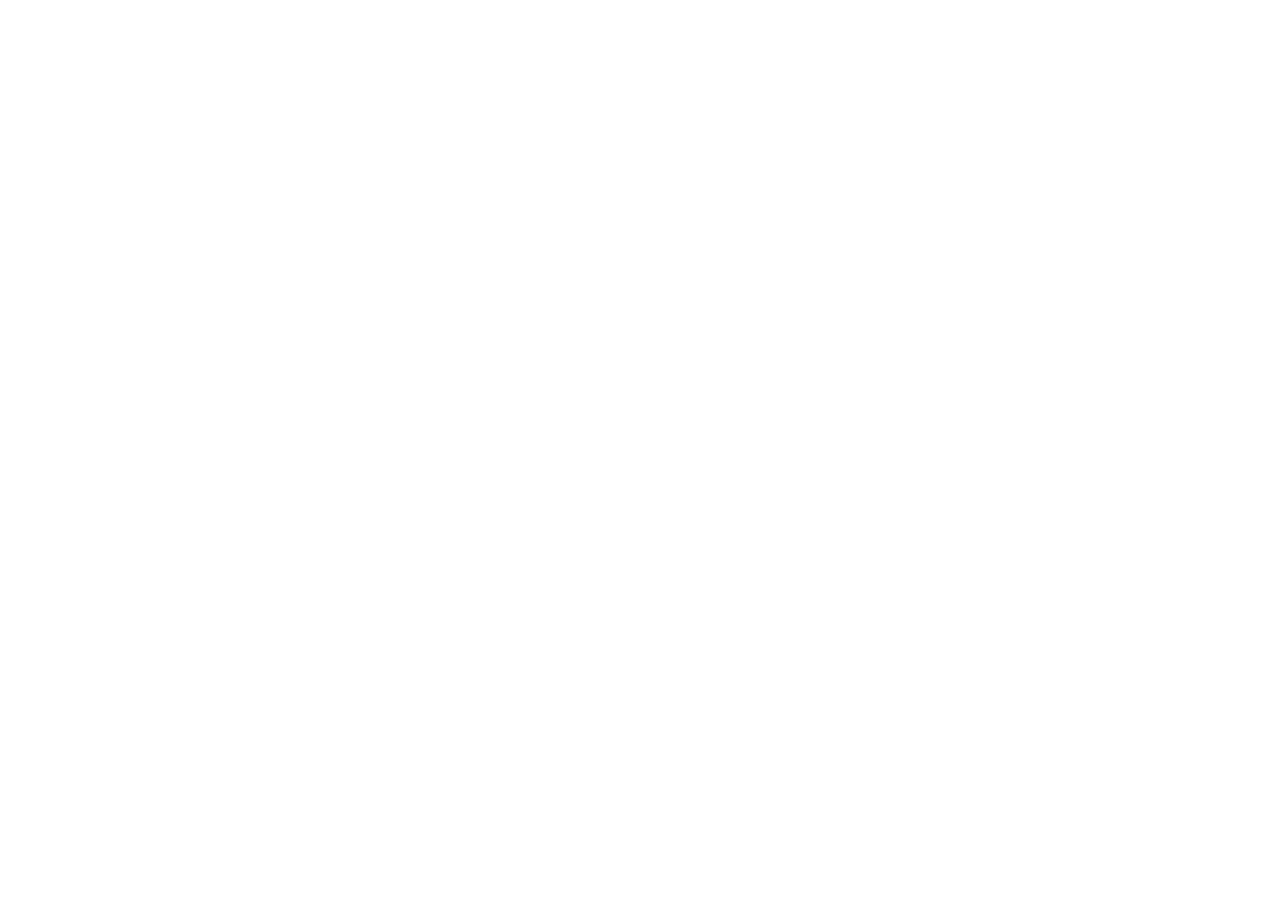
==== script.html @ 59bbd333 "teste" ====
<!DOCTYPE html>
<html lang="pt-br">
    <head>
        <meta charset="UTF-8">
        <meta name="viewport" content="width=device-width, initial-scale=1.0">
        <title>Metas do meu ano de 2026</title>
        <link rel="stylesheet" href="style.css">
    </head>

    <body>
        

    </body>
</html>
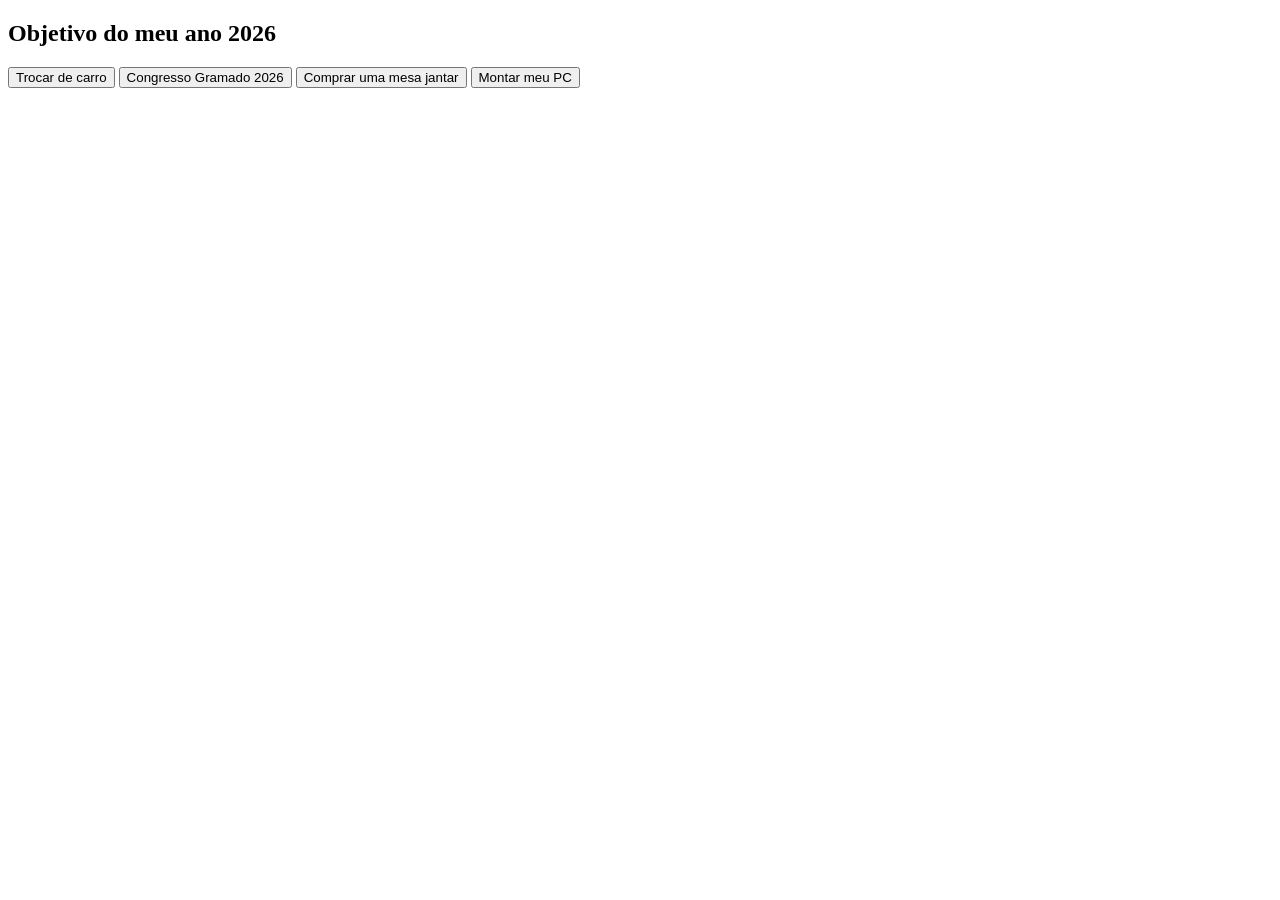
==== commit 52e61d0e: "kgg" ====
--- a/script.html
+++ b/script.html
@@ -8,7 +8,20 @@
     </head>
 
     <body>
-        
+        <section class="conteudo-principal">
+            <h2 class="titulo-principal">Objetivo do meu ano 2026</h2>
+            <div class="conteudo">
+                <div class="botoes">
+                    <button class="botao-ativo">Trocar de carro</button>
+                    <button class="botao">Congresso Gramado 2026</button>
+                    <button class="botao">Comprar uma mesa jantar</button>
+                    <button class="botao">Montar meu PC</button>
+                </div>
+                <div class="abas-textos">
+                    
+                </div>
+            </div>
+        </section>
 
     </body>
 </html>
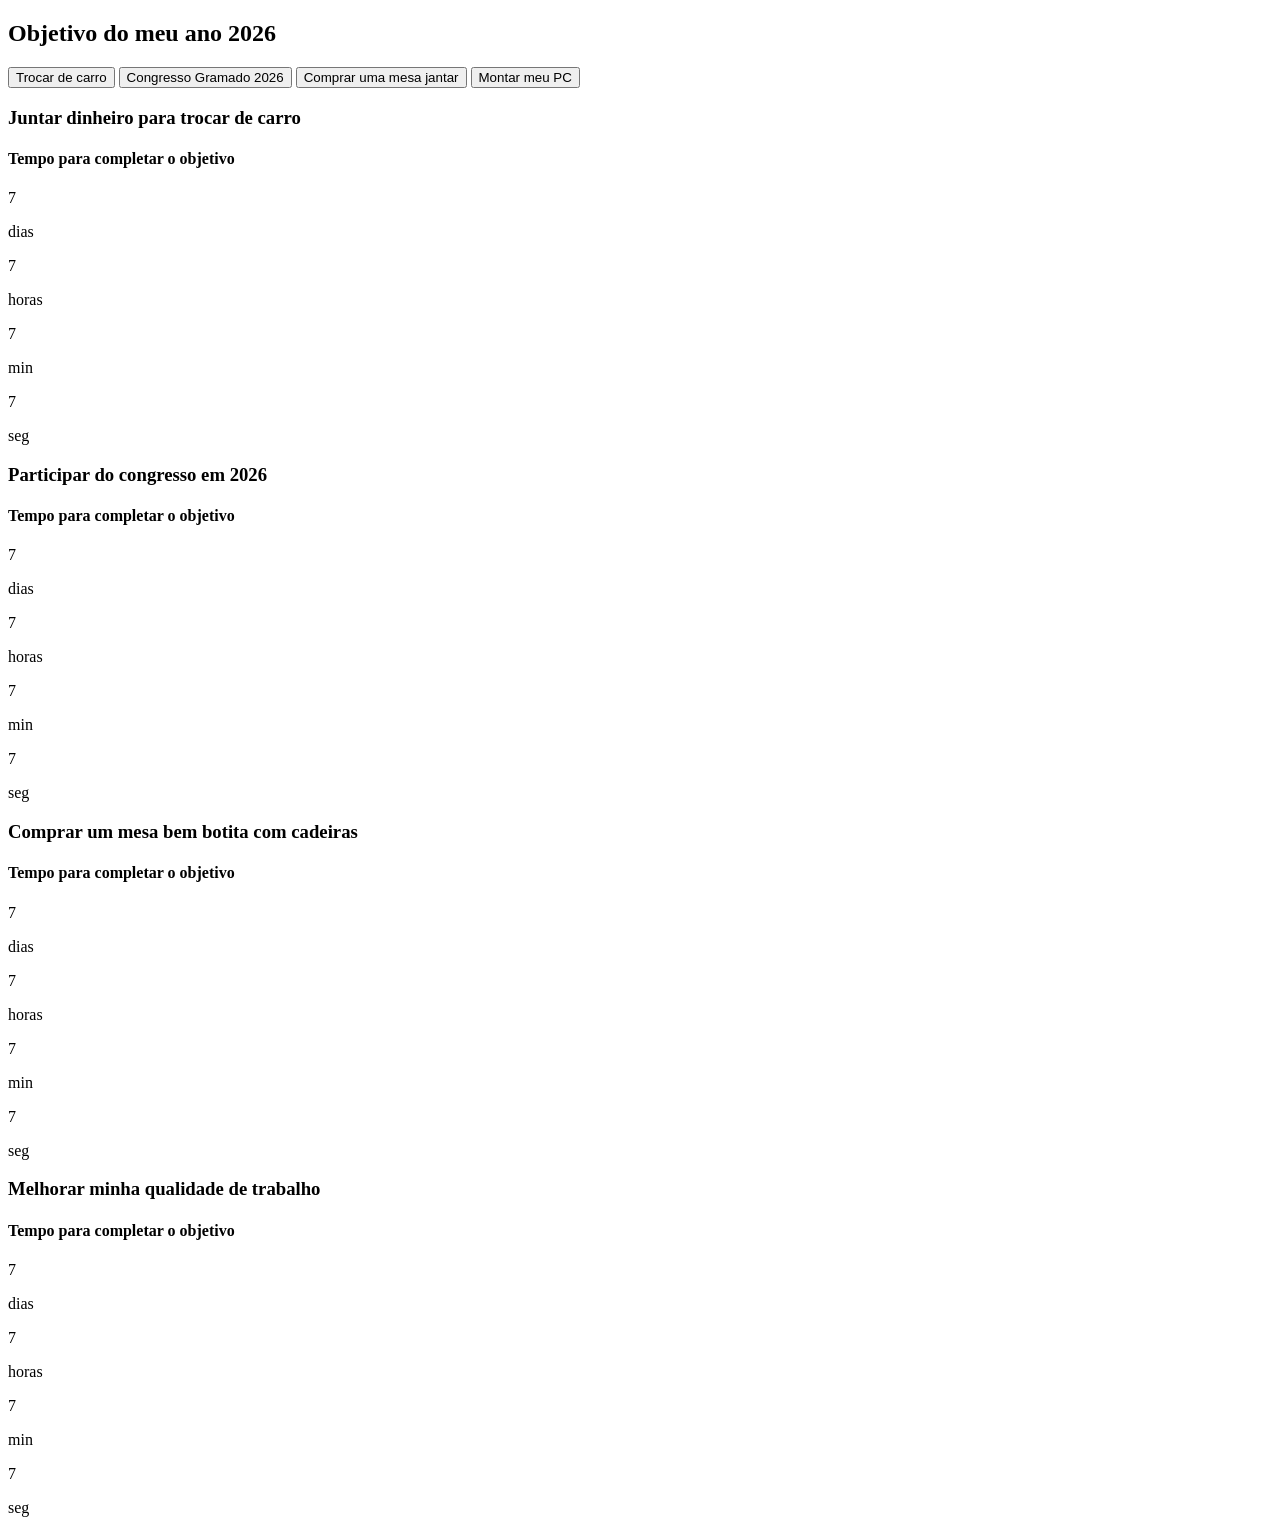
==== commit e62241e1: "jajajaj" ====
--- a/script.html
+++ b/script.html
@@ -18,8 +18,90 @@
                     <button class="botao">Montar meu PC</button>
                 </div>
                 <div class="abas-textos">
-                    
+                    <div class="aba-conteudo ativo">
+                    <h3 class="aba-conteudo-titulo-principal">Juntar dinheiro para trocar de carro</h3>
+                    <h4 class="aba-conteudo-titulo-secundario">Tempo para completar o objetivo</h4>
+                    <div class="contador">
+                        <div class="contador-digito">
+                            <p class="contador-digito-numero" id="dias0">7</p>
+                            <p class="contador-digito-texto">dias</p>
+                        </div>
+                        <div class="contador-digito">
+                            <p class="contador-digito-numero" id="horas0">7</p>
+                            <p class="contador-digito-texto">horas</p>
+                        </div>
+                        <div class="contador-digito">
+                            <p class="contador-digito-numero" id="min0">7</p>
+                            <p class="contador-digito-texto">min</p>
+                        </div>
+                        <div class="contador-digito">
+                            <p class="contador-digito-numero" id="seg0">7</p>
+                            <p class="contador-digito-texto">seg</p>
+                        </div>
+                        <div class="aba-conteudo">
+                    <h3 class="aba-conteudo-titulo-principal">Participar do congresso em 2026</h3>
+                    <h4 class="aba-conteudo-titulo-secundario">Tempo para completar o objetivo</h4>
+                    <div class="contador">
+                        <div class="contador-digito">
+                            <p class="contador-digito-numero" id="dias0">7</p>
+                            <p class="contador-digito-texto">dias</p>
+                        </div>
+                        <div class="contador-digito">
+                            <p class="contador-digito-numero" id="horas0">7</p>
+                            <p class="contador-digito-texto">horas</p>
+                        </div>
+                        <div class="contador-digito">
+                            <p class="contador-digito-numero" id="min0">7</p>
+                            <p class="contador-digito-texto">min</p>
+                        </div>
+                        <div class="contador-digito">
+                            <p class="contador-digito-numero" id="seg0">7</p>
+                            <p class="contador-digito-texto">seg</p>
+                        </div> 
+                         <div class="aba-conteudo">
+                    <h3 class="aba-conteudo-titulo-principal">Comprar um mesa bem botita com cadeiras</h3>
+                    <h4 class="aba-conteudo-titulo-secundario">Tempo para completar o objetivo</h4>
+                    <div class="contador">
+                        <div class="contador-digito">
+                            <p class="contador-digito-numero" id="dias0">7</p>
+                            <p class="contador-digito-texto">dias</p>
+                        </div>
+                        <div class="contador-digito">
+                            <p class="contador-digito-numero" id="horas0">7</p>
+                            <p class="contador-digito-texto">horas</p>
+                        </div>
+                        <div class="contador-digito">
+                            <p class="contador-digito-numero" id="min0">7</p>
+                            <p class="contador-digito-texto">min</p>
+                        </div>
+                        <div class="contador-digito">
+                            <p class="contador-digito-numero" id="seg0">7</p>
+                            <p class="contador-digito-texto">seg</p>
+                        </div>                       
+                    </div>
                 </div>
+                 <div class="aba-conteudo">
+                    <h3 class="aba-conteudo-titulo-principal">Melhorar minha qualidade de trabalho</h3>
+                    <h4 class="aba-conteudo-titulo-secundario">Tempo para completar o objetivo</h4>
+                    <div class="contador">
+                        <div class="contador-digito">
+                            <p class="contador-digito-numero" id="dias0">7</p>
+                            <p class="contador-digito-texto">dias</p>
+                        </div>
+                        <div class="contador-digito">
+                            <p class="contador-digito-numero" id="horas0">7</p>
+                            <p class="contador-digito-texto">horas</p>
+                        </div>
+                        <div class="contador-digito">
+                            <p class="contador-digito-numero" id="min0">7</p>
+                            <p class="contador-digito-texto">min</p>
+                        </div>
+                        <div class="contador-digito">
+                            <p class="contador-digito-numero" id="seg0">7</p>
+                            <p class="contador-digito-texto">seg</p>
+                        </div>
+                </div>
+                <script src="main.js"></script>
             </div>
         </section>
 
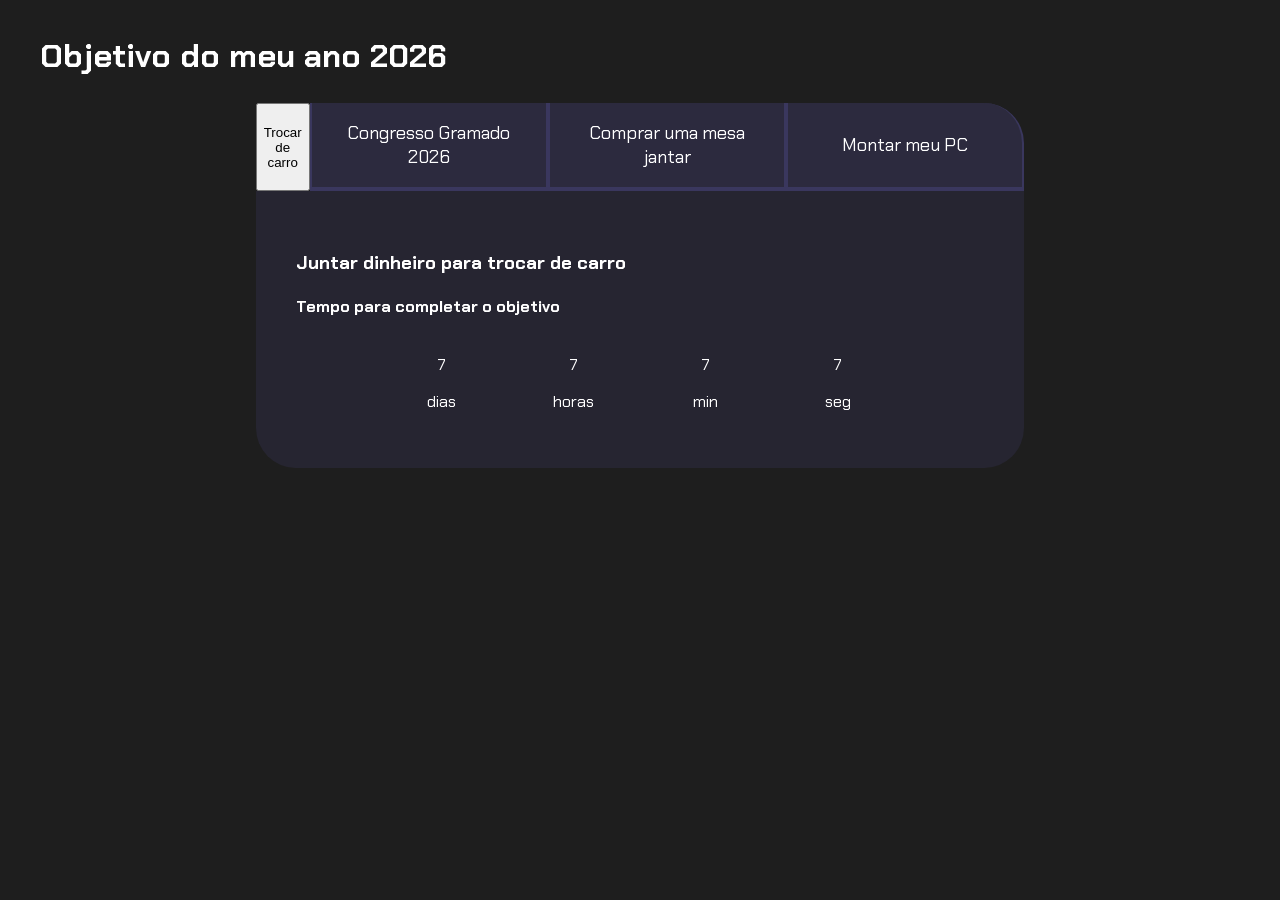
==== commit 039c416c: "teste" ====
--- a/script.html
+++ b/script.html
@@ -1,109 +1,132 @@
 <!DOCTYPE html>
 <html lang="pt-br">
-    <head>
-        <meta charset="UTF-8">
-        <meta name="viewport" content="width=device-width, initial-scale=1.0">
-        <title>Metas do meu ano de 2026</title>
-        <link rel="stylesheet" href="style.css">
-    </head>
+<head>
+    <meta charset="UTF-8">
+    <meta name="viewport" content="width=device-width, initial-scale=1.0">
+    <title>Metas do meu ano de 2026</title>
+    <link rel="stylesheet" href="style.css">
+</head>
 
-    <body>
-        <section class="conteudo-principal">
-            <h2 class="titulo-principal">Objetivo do meu ano 2026</h2>
-            <div class="conteudo">
-                <div class="botoes">
-                    <button class="botao-ativo">Trocar de carro</button>
-                    <button class="botao">Congresso Gramado 2026</button>
-                    <button class="botao">Comprar uma mesa jantar</button>
-                    <button class="botao">Montar meu PC</button>
-                </div>
-                <div class="abas-textos">
-                    <div class="aba-conteudo ativo">
-                    <h3 class="aba-conteudo-titulo-principal">Juntar dinheiro para trocar de carro</h3>
-                    <h4 class="aba-conteudo-titulo-secundario">Tempo para completar o objetivo</h4>
+<body>
+    <section class="conteudo-principal">
+        <h2 class="titulo-principal">Objetivo do meu ano 2026</h2>
+
+        <div class="conteudo">
+            <!-- BOTÕES -->
+            <div class="botoes">
+                <button class="botao-ativo">Trocar de carro</button>
+                <button class="botao">Congresso Gramado 2026</button>
+                <button class="botao">Comprar uma mesa jantar</button>
+                <button class="botao">Montar meu PC</button>
+            </div>
+
+            <!-- ABAS -->
+            <div class="abas-textos">
+
+                <!-- ABA 1 -->
+                <div class="aba-conteudo ativo">
+                    <h3>Juntar dinheiro para trocar de carro</h3>
+                    <h4>Tempo para completar o objetivo</h4>
+
                     <div class="contador">
                         <div class="contador-digito">
-                            <p class="contador-digito-numero" id="dias0">7</p>
-                            <p class="contador-digito-texto">dias</p>
+                            <p id="dias1">7</p>
+                            <p>dias</p>
                         </div>
                         <div class="contador-digito">
-                            <p class="contador-digito-numero" id="horas0">7</p>
-                            <p class="contador-digito-texto">horas</p>
+                            <p id="horas1">7</p>
+                            <p>horas</p>
                         </div>
                         <div class="contador-digito">
-                            <p class="contador-digito-numero" id="min0">7</p>
-                            <p class="contador-digito-texto">min</p>
+                            <p id="min1">7</p>
+                            <p>min</p>
                         </div>
                         <div class="contador-digito">
-                            <p class="contador-digito-numero" id="seg0">7</p>
-                            <p class="contador-digito-texto">seg</p>
+                            <p id="seg1">7</p>
+                            <p>seg</p>
                         </div>
-                        <div class="aba-conteudo">
-                    <h3 class="aba-conteudo-titulo-principal">Participar do congresso em 2026</h3>
-                    <h4 class="aba-conteudo-titulo-secundario">Tempo para completar o objetivo</h4>
+                    </div>
+                </div>
+
+                <!-- ABA 2 -->
+                <div class="aba-conteudo">
+                    <h3>Participar do congresso em 2026</h3>
+                    <h4>Tempo para completar o objetivo</h4>
+
                     <div class="contador">
                         <div class="contador-digito">
-                            <p class="contador-digito-numero" id="dias0">7</p>
-                            <p class="contador-digito-texto">dias</p>
+                            <p id="dias2">7</p>
+                            <p>dias</p>
                         </div>
                         <div class="contador-digito">
-                            <p class="contador-digito-numero" id="horas0">7</p>
-                            <p class="contador-digito-texto">horas</p>
+                            <p id="horas2">7</p>
+                            <p>horas</p>
                         </div>
                         <div class="contador-digito">
-                            <p class="contador-digito-numero" id="min0">7</p>
-                            <p class="contador-digito-texto">min</p>
+                            <p id="min2">7</p>
+                            <p>min</p>
                         </div>
                         <div class="contador-digito">
-                            <p class="contador-digito-numero" id="seg0">7</p>
-                            <p class="contador-digito-texto">seg</p>
-                        </div> 
-                         <div class="aba-conteudo">
-                    <h3 class="aba-conteudo-titulo-principal">Comprar um mesa bem botita com cadeiras</h3>
-                    <h4 class="aba-conteudo-titulo-secundario">Tempo para completar o objetivo</h4>
+                            <p id="seg2">7</p>
+                            <p>seg</p>
+                        </div>
+                    </div>
+                </div>
+
+                <!-- ABA 3 -->
+                <div class="aba-conteudo">
+                    <h3>Comprar uma mesa bonita com cadeiras</h3>
+                    <h4>Tempo para completar o objetivo</h4>
+
                     <div class="contador">
                         <div class="contador-digito">
-                            <p class="contador-digito-numero" id="dias0">7</p>
-                            <p class="contador-digito-texto">dias</p>
+                            <p id="dias3">7</p>
+                            <p>dias</p>
                         </div>
                         <div class="contador-digito">
-                            <p class="contador-digito-numero" id="horas0">7</p>
-                            <p class="contador-digito-texto">horas</p>
+                            <p id="horas3">7</p>
+                            <p>horas</p>
                         </div>
                         <div class="contador-digito">
-                            <p class="contador-digito-numero" id="min0">7</p>
-                            <p class="contador-digito-texto">min</p>
+                            <p id="min3">7</p>
+                            <p>min</p>
                         </div>
                         <div class="contador-digito">
-                            <p class="contador-digito-numero" id="seg0">7</p>
-                            <p class="contador-digito-texto">seg</p>
-                        </div>                       
+                            <p id="seg3">7</p>
+                            <p>seg</p>
+                        </div>
                     </div>
                 </div>
-                 <div class="aba-conteudo">
-                    <h3 class="aba-conteudo-titulo-principal">Melhorar minha qualidade de trabalho</h3>
-                    <h4 class="aba-conteudo-titulo-secundario">Tempo para completar o objetivo</h4>
+
+                <!-- ABA 4 -->
+                <div class="aba-conteudo">
+                    <h3>Melhorar minha qualidade de trabalho</h3>
+                    <h4>Tempo para completar o objetivo</h4>
+
                     <div class="contador">
                         <div class="contador-digito">
-                            <p class="contador-digito-numero" id="dias0">7</p>
-                            <p class="contador-digito-texto">dias</p>
+                            <p id="dias4">7</p>
+                            <p>dias</p>
                         </div>
                         <div class="contador-digito">
-                            <p class="contador-digito-numero" id="horas0">7</p>
-                            <p class="contador-digito-texto">horas</p>
+                            <p id="horas4">7</p>
+                            <p>horas</p>
                         </div>
                         <div class="contador-digito">
-                            <p class="contador-digito-numero" id="min0">7</p>
-                            <p class="contador-digito-texto">min</p>
+                            <p id="min4">7</p>
+                            <p>min</p>
                         </div>
                         <div class="contador-digito">
-                            <p class="contador-digito-numero" id="seg0">7</p>
-                            <p class="contador-digito-texto">seg</p>
+                            <p id="seg4">7</p>
+                            <p>seg</p>
                         </div>
+                    </div>
                 </div>
-                <script src="main.js"></script>
+
             </div>
-        </section>
+        </div>
+    </section>
 
-    </body>
+    <script src="main.js"></script>
+</body>
 </html>
--- a/style.css
+++ b/style.css
@@ -0,0 +1,132 @@
+@import url('https://fonts.googleapis.com/css2?family=Chakra+Petch:wght@400;700&display=swap');
+
+:root {
+    --cor-de-fundo: #1E1E1E;
+    --verde: #6FFF57;
+    --branco: #FFFFFF;
+    --botao-ativo: #3A375E;
+    --botao-inativo: rgba(58, 55, 94, 0.5);
+    --texto-fundo: rgba(58, 55, 94, 0.3);
+}
+
+body {
+    background-color: var(--cor-de-fundo);
+    color: var(--branco);
+    font-family: 'Chakra Petch', sans-serif;
+}
+
+
+.conteudo-principal {
+    display: flex;
+    flex-direction: column;
+    justify-content: center;
+    align-items: center;
+    max-width: 1200px;
+    width: 100%;
+    margin: 0 auto;
+}
+
+.titulo-principal {
+    text-align: left;
+    width: 100%;
+    font-size: 32px;
+}
+
+.titulo-principal span {
+    color: var(--verde);
+}
+
+.botao {
+    font-family: "Chakra Petch", sans-serif;
+    background-color: var(--botao-inativo);
+    color: var(--branco);
+    display: flex;
+    justify-content: center;
+    padding: 1em;
+    font-size: 18px;
+    align-items: center;
+    width: 100%;
+    border-bottom: 4px solid var(--botao-ativo);
+    border-left: 2px solid var(--botao-ativo);
+    border-right: 2px solid var(--botao-ativo);
+    border-top: none;
+}
+
+.botao:first-child {
+    border-radius: 40px 40px 0 0;
+}
+
+.botoes {
+    display: block;
+}
+
+
+
+.botao.ativo{
+    background-color: var(--botao-ativo);
+    border-bottom: 4px solid var(--verde);
+}
+
+ 
+.abas-textos{
+    background-color: var(--texto-fundo);
+    padding: 40px;
+    border-radius: 0 0 40px 40px;
+}
+
+.aba-conteudo.ativo{
+    display: block;
+
+}
+
+.aba-conteudo{
+    display: none;
+}
+
+.aba-conteudo-titulo-principal{
+    font-size: 28px;
+    text-align: center;
+
+}
+
+.aba-conteudo-titulo-secundario{
+    text-align: center;
+    color: var(--verde);
+    text-transform: uppercase;
+}
+
+.contador{
+   display: flex;
+   justify-content: center;
+   flex-wrap: wrap;
+}
+
+.contador-digito{
+    padding: 0 16px;
+    text-align: center;
+    min-width: 100px;
+}
+
+.contador-digito-numero{
+    font-size: 80px;
+    margin: 0;
+}
+
+.contador-digito-texto{
+    color: var(--verde);
+    font-size: 20px;
+    margin: 0;
+}
+
+
+@media screen and (min-width: 768px) {
+    .botoes{
+        display: flex;
+    }
+    .botao:first-child{
+        border-radius: 40px 0 0 0;
+    }
+    .botao:last-child{
+        border-radius: 0 40px 0 0;
+    }
+}
